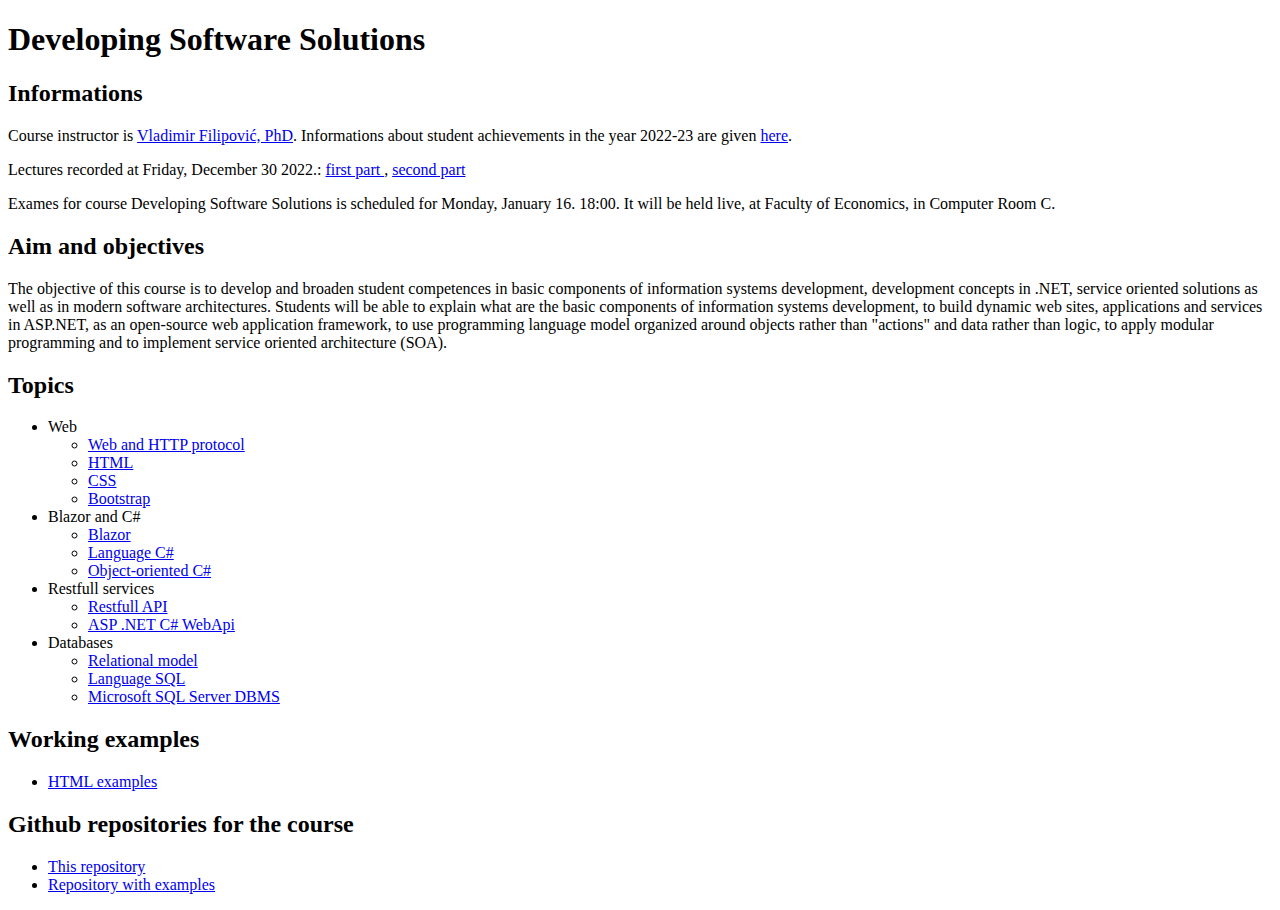
==== index.html @ cbf0e5c4 "Novo" ====
<!DOCTYPE html>
<html>

<head>
    <title>Developing Software Solutions</title>
</head>

<body>

    <h1>Developing Software Solutions</h1>

<h2>Informations</h2>

<p>
Course instructor is <a href="https://vladofilipovic.github.io/index-en.html" target="_blank">Vladimir Filipović, PhD</a>. 
Informations about student achievements in the year 2022-23 are given <a href="html-examples-2022/student-achievements.html" target="_blank">here</a>.
</p>

<p>
Lectures recorded at Friday, December 30 2022.:  
<a href="https://youtu.be/cV4htDXx9wU" target="_blank"> first part </a>, 
<a href="https://youtu.be/W8syeIR9BBA" target="_blank"> second part </a>
</p>



<p>
Exames for course Developing Software Solutions is scheduled for Monday, January 16. 18:00. It will be held live, at Faculty of Economics, in Computer Room C.   
</p>

<h2>Aim and objectives</h2>
The objective of this course is to develop and broaden student competences in basic components of information systems development,
development concepts in .NET, service oriented solutions as well as in modern software architectures.

Students will be able to explain what are the basic components of information systems development, to build dynamic web sites,
applications and services in ASP.NET, as an open-source web application framework, to use programming language model
organized around objects rather than "actions" and data rather than logic, to apply modular programming and to implement service oriented architecture (SOA).

<h2>Topics</h2>

<ul>
    <li>
        Web
        <ul>
            <li><a href="presentations/01-01-client-server-web.pdf" target="_blank">Web and HTTP protocol</a></li>
            <li><a href="presentations/01-02-html.pdf" target="_blank">HTML</a></li>
            <li><a href="presentations/01-03-css.pdf" target="_blank">CSS</a></li>
            <li><a href="presentations/01-04-bootstrap.pdf" target="_blank">Bootstrap</a></li>
        </ul>
    </li>
    <li>
        Blazor and C#
        <ul>
            <li><a href="presentations/02-01-blazor.pdf" target="_blank">Blazor</a></li>
            <li><a href="presentations/02-02-c-sharp-procedural.pdf" target="_blank">Language C#</a></li>
            <li><a href="presentations/02-03-c-sharp-oop.pdf" target="_blank">Object-oriented C#</a></li>
        </ul>
    </li>
    <li>
        Restfull services
        <ul>
            <li><a href="presentations/03-01-restfull-api.pdf" target="_blank">Restfull API</a></li>
            <li><a href="presentations/03-02-asp-net-webapi.pdf" target="_blank">ASP .NET C# WebApi</a></li>
        </ul>
    </li>
    <li>
        Databases
        <ul>
            <li><a href="presentations/04-01-realtional-model.pdf" target="_blank">Relational model</a></li>
            <li><a href="presentations/04-02-sql.pdf" target="_blank">Language SQL</a></li>
            <li><a href="presentations/04-03-ms-sql-server.pdf" target="_blank">Microsoft SQL Server DBMS</a></li>
        </ul>
    </li>
</ul>

<h2>Working examples</h2>
<ul>
    <li> <a href="html-examples-2022/index.html" target="_blank">HTML examples</a></li>
</ul>


<h2>Github repositories for the course</h2>
<ul>
    <li><a href="https://github.com/ekof-dss/ekof-dss.github.io" target="_blank">This repository</a></li>
    <li><a href="https://github.com/ekof-dss/teaching-samples" target="_blank">Repository with examples</a></li>
</ul>

</body>
</html>
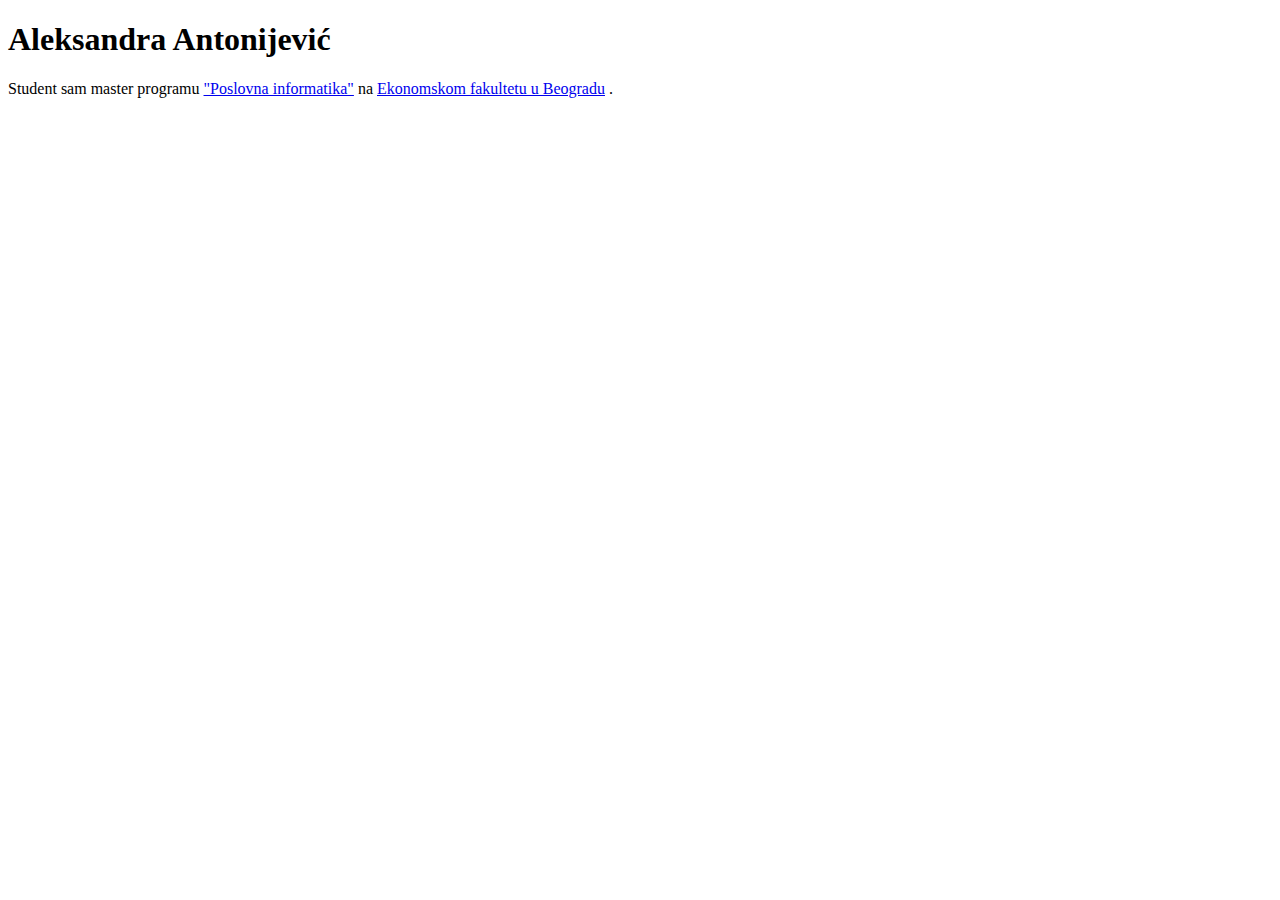
==== commit 2659d1d4: "1" ====
--- a/index.html
+++ b/index.html
@@ -2,88 +2,12 @@
 <html>
 
 <head>
-    <title>Developing Software Solutions</title>
+    <title>Aleksandra Antonijević</title>
 </head>
 
 <body>
-
-    <h1>Developing Software Solutions</h1>
-
-<h2>Informations</h2>
-
-<p>
-Course instructor is <a href="https://vladofilipovic.github.io/index-en.html" target="_blank">Vladimir Filipović, PhD</a>. 
-Informations about student achievements in the year 2022-23 are given <a href="html-examples-2022/student-achievements.html" target="_blank">here</a>.
-</p>
-
-<p>
-Lectures recorded at Friday, December 30 2022.:  
-<a href="https://youtu.be/cV4htDXx9wU" target="_blank"> first part </a>, 
-<a href="https://youtu.be/W8syeIR9BBA" target="_blank"> second part </a>
-</p>
-
-
-
-<p>
-Exames for course Developing Software Solutions is scheduled for Monday, January 16. 18:00. It will be held live, at Faculty of Economics, in Computer Room C.   
-</p>
-
-<h2>Aim and objectives</h2>
-The objective of this course is to develop and broaden student competences in basic components of information systems development,
-development concepts in .NET, service oriented solutions as well as in modern software architectures.
-
-Students will be able to explain what are the basic components of information systems development, to build dynamic web sites,
-applications and services in ASP.NET, as an open-source web application framework, to use programming language model
-organized around objects rather than "actions" and data rather than logic, to apply modular programming and to implement service oriented architecture (SOA).
-
-<h2>Topics</h2>
-
-<ul>
-    <li>
-        Web
-        <ul>
-            <li><a href="presentations/01-01-client-server-web.pdf" target="_blank">Web and HTTP protocol</a></li>
-            <li><a href="presentations/01-02-html.pdf" target="_blank">HTML</a></li>
-            <li><a href="presentations/01-03-css.pdf" target="_blank">CSS</a></li>
-            <li><a href="presentations/01-04-bootstrap.pdf" target="_blank">Bootstrap</a></li>
-        </ul>
-    </li>
-    <li>
-        Blazor and C#
-        <ul>
-            <li><a href="presentations/02-01-blazor.pdf" target="_blank">Blazor</a></li>
-            <li><a href="presentations/02-02-c-sharp-procedural.pdf" target="_blank">Language C#</a></li>
-            <li><a href="presentations/02-03-c-sharp-oop.pdf" target="_blank">Object-oriented C#</a></li>
-        </ul>
-    </li>
-    <li>
-        Restfull services
-        <ul>
-            <li><a href="presentations/03-01-restfull-api.pdf" target="_blank">Restfull API</a></li>
-            <li><a href="presentations/03-02-asp-net-webapi.pdf" target="_blank">ASP .NET C# WebApi</a></li>
-        </ul>
-    </li>
-    <li>
-        Databases
-        <ul>
-            <li><a href="presentations/04-01-realtional-model.pdf" target="_blank">Relational model</a></li>
-            <li><a href="presentations/04-02-sql.pdf" target="_blank">Language SQL</a></li>
-            <li><a href="presentations/04-03-ms-sql-server.pdf" target="_blank">Microsoft SQL Server DBMS</a></li>
-        </ul>
-    </li>
-</ul>
-
-<h2>Working examples</h2>
-<ul>
-    <li> <a href="html-examples-2022/index.html" target="_blank">HTML examples</a></li>
-</ul>
-
-
-<h2>Github repositories for the course</h2>
-<ul>
-    <li><a href="https://github.com/ekof-dss/ekof-dss.github.io" target="_blank">This repository</a></li>
-    <li><a href="https://github.com/ekof-dss/teaching-samples" target="_blank">Repository with examples</a></li>
-</ul>
-
+    <h1>Aleksandra Antonijević</h1>
+    <p>Student sam master programu <a href="http://www.ekof.bg.ac.rs/studije/master/master-studije-na-stranom-jeziku/international-master-in-business-informatics/" 
+        target="_blank">"Poslovna informatika"</a> na <a href="http://www.ekof.bg.ac.rs/" target="_blank">Ekonomskom fakultetu u Beogradu</a> .</p>
 </body>
 </html>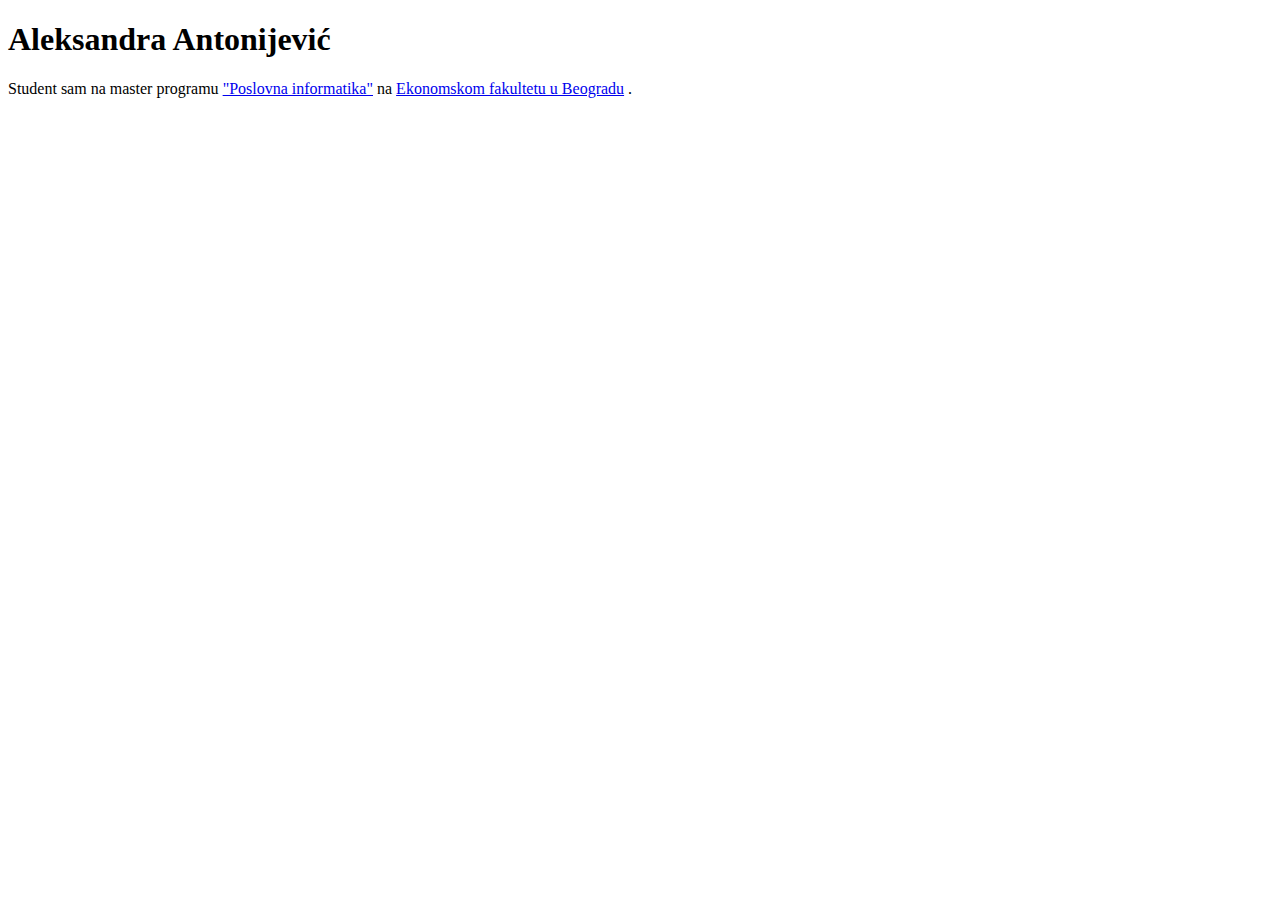
==== commit af99b9be: "2" ====
--- a/index.html
+++ b/index.html
@@ -7,7 +7,7 @@
 
 <body>
     <h1>Aleksandra Antonijević</h1>
-    <p>Student sam master programu <a href="http://www.ekof.bg.ac.rs/studije/master/master-studije-na-stranom-jeziku/international-master-in-business-informatics/" 
+    <p>Student sam na master programu <a href="http://www.ekof.bg.ac.rs/studije/master/master-studije-na-stranom-jeziku/international-master-in-business-informatics/" 
         target="_blank">"Poslovna informatika"</a> na <a href="http://www.ekof.bg.ac.rs/" target="_blank">Ekonomskom fakultetu u Beogradu</a> .</p>
 </body>
 </html>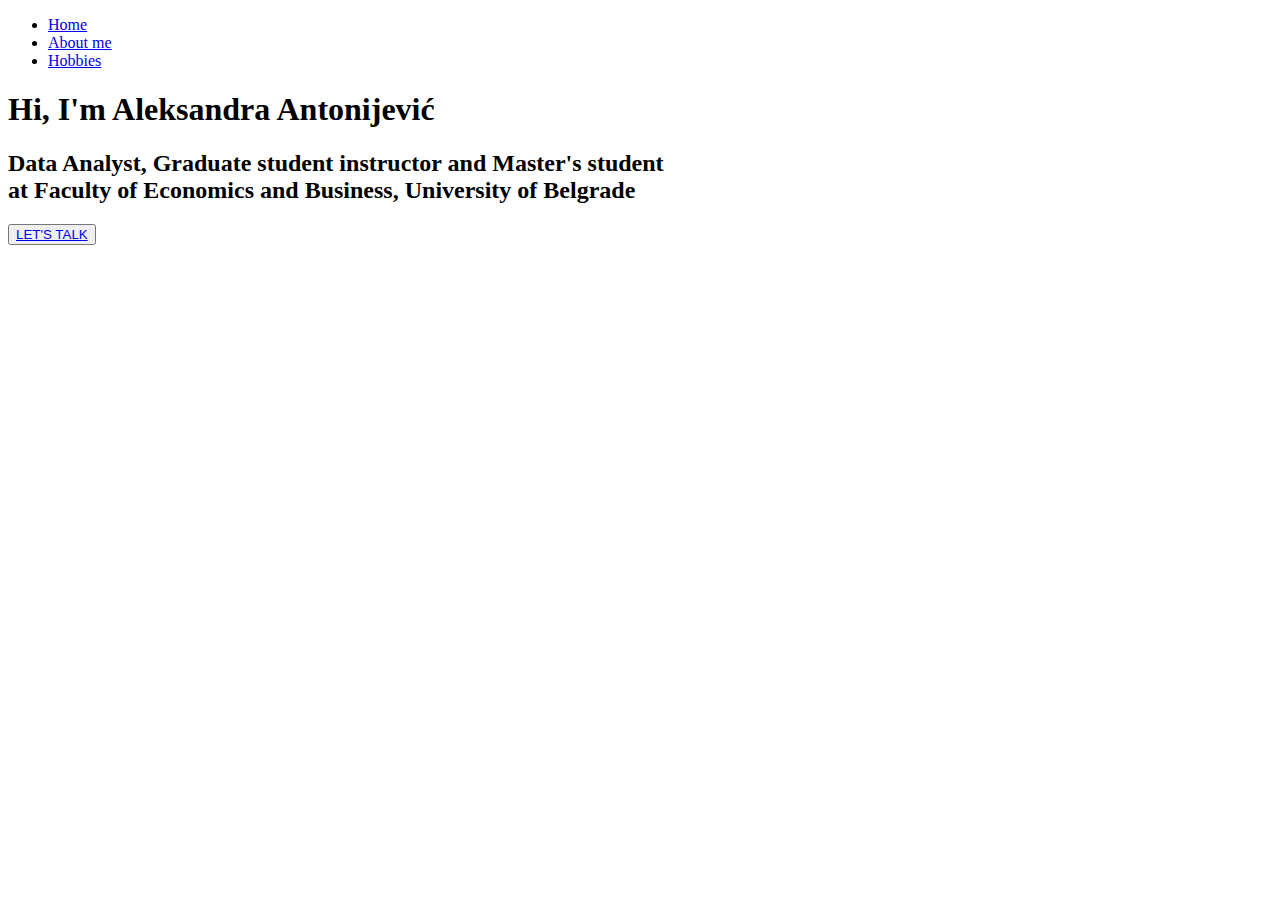
==== commit 5775162f: "update" ====
--- a/index.html
+++ b/index.html
@@ -3,11 +3,29 @@
 
 <head>
     <title>Aleksandra Antonijević</title>
+    <meta charset="utf-8" />
+    <link rel="stylesheet" type="text/css" href="style-1.css" />
+    
+    
 </head>
 
 <body>
-    <h1>Aleksandra Antonijević</h1>
-    <p>Student sam na master programu <a href="http://www.ekof.bg.ac.rs/studije/master/master-studije-na-stranom-jeziku/international-master-in-business-informatics/" 
-        target="_blank">"Poslovna informatika"</a> na <a href="http://www.ekof.bg.ac.rs/" target="_blank">Ekonomskom fakultetu u Beogradu</a> .</p>
+    <div class="banner">
+        <div class="navbar">
+            <ul>
+                <li><a href="index-home-en.html">Home</a></li>
+                <li><a href="index-about-me-en.html">About me</a></li>
+                <li><a href="index-hobbies-en.html">Hobbies</a></li>
+            </ul>
+        </div>
+    </div>
+    <div class="introduction">
+        <h1>Hi, I'm Aleksandra Antonijević</h1>
+        <h2>Data Analyst, Graduate student instructor and Master's student<br/>
+            at Faculty of Economics and Business, University of Belgrade</h2>
+        <div>
+            <button type="button"><span></span><a href="index-about-me-en.html">LET'S TALK</a></button>
+        </div>
+    </div>
 </body>
 </html>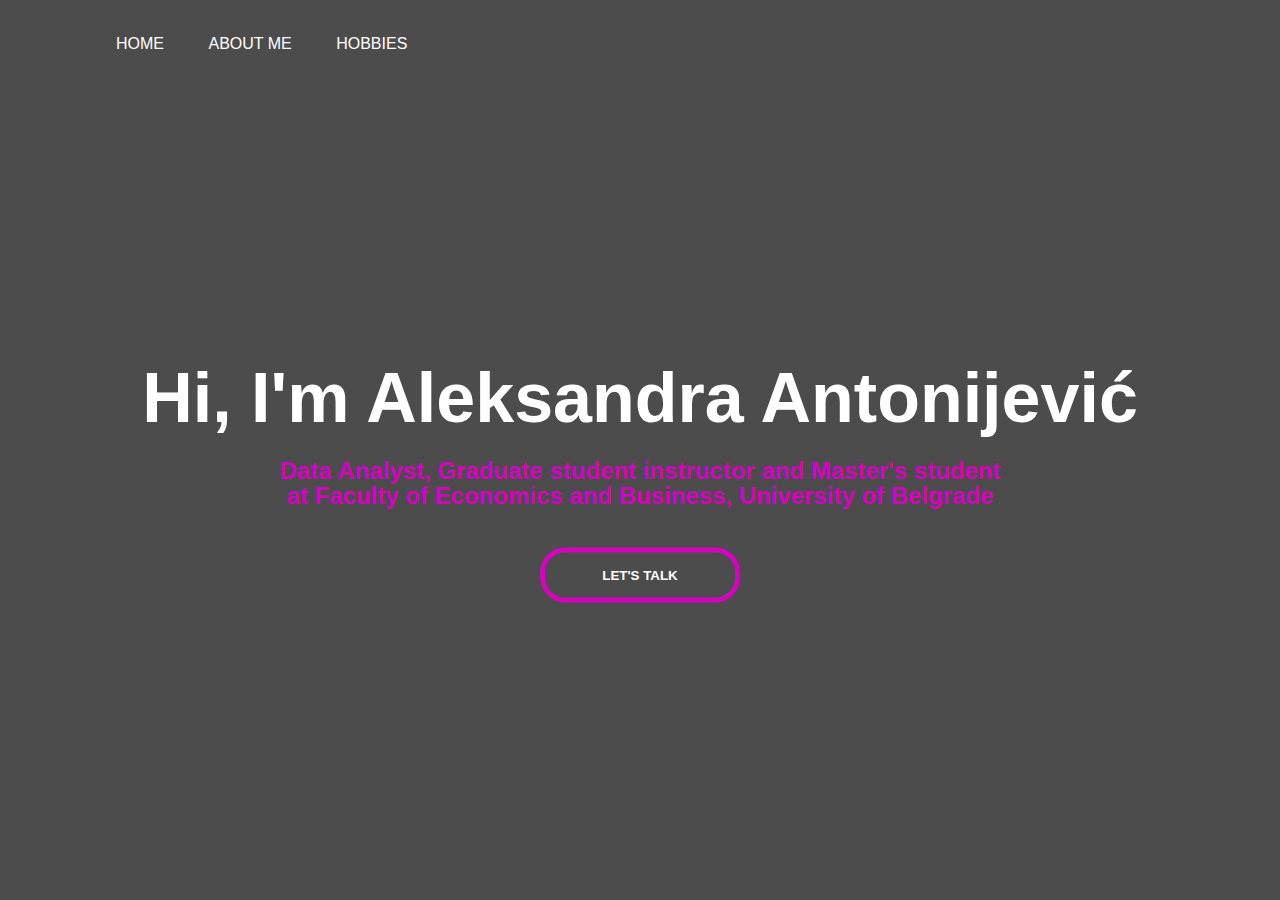
==== commit b089f434: "final" ====
--- a/index.html
+++ b/index.html
@@ -13,7 +13,7 @@
     <div class="banner">
         <div class="navbar">
             <ul>
-                <li><a href="index-home-en.html">Home</a></li>
+                <li><a href="index.html">Home</a></li>
                 <li><a href="index-about-me-en.html">About me</a></li>
                 <li><a href="index-hobbies-en.html">Hobbies</a></li>
             </ul>
--- a/style-1.css
+++ b/style-1.css
@@ -0,0 +1,117 @@
+*{
+    margin: 0;
+    padding: 0;
+    font-family:sans-serif;
+}
+
+.banner{
+    width: 100%;
+    height: 100vh;
+    background-image: linear-gradient(rgba(0,0,0,0.7),rgba(0,0,0,0.7)),url(Images/wallpaper2.png);
+    background-size: cover;
+    background-position: center;
+
+}
+
+.navbar{
+    width: 85%;
+    margin: auto;
+    padding: 35px 0;
+    display: flex;
+    align-items: center;
+    justify-content: space-between;
+    text-align: center;
+}
+
+.navbar ul li{
+    list-style: none;
+    display: inline-block;
+    margin: 0 20px;
+    position: relative;
+}
+
+.navbar ul li a{
+    text-decoration: none;
+    color: #fff;
+    text-transform: uppercase;
+}
+
+.navbar ul li::after{
+    content: '';
+    height: 3px;
+    width: 0;
+    background: rgb(212, 3, 191);
+    position: absolute;
+    left: 0;
+    bottom: -10px;
+    transition: 0.5s;
+}
+
+.navbar ul li:hover::after{
+    width: 100%;
+
+}
+
+.introduction{
+    width: 100%;
+    position: absolute;
+    top: 50%;
+    transform: translateY(-50%);
+    text-align: center;
+    color: #fff;
+}
+
+.introduction h1{
+    font-size: 70px;
+    margin-top: 80px;
+}
+
+.introduction h2{
+    color: rgb(212, 3, 191);
+    margin: 20px auto;
+    font-weight: bold;
+    line-height: 25px;
+
+}
+
+button{
+    width: 200px;
+    padding: 15px 0;
+    text-align: center;
+    margin: 20px 10px;
+    border-radius: 25px;
+    font-weight: bold;
+    border: 5px solid rgb(212, 3, 191);
+    background: transparent;
+    color:#fff;
+    cursor: pointer;
+    position: relative;
+    overflow: hidden;
+}
+
+button a{
+    text-decoration: none;
+    color: #fff;
+}
+
+span{
+    background: rgb(212, 3, 191);
+    width: 0;
+    height: 100%;
+    border-radius: 25px;
+    position: absolute;
+    left: 0;
+    bottom: 0;
+    z-index: -1;
+    transition: 0.5s;
+}
+
+
+button:hover span{
+    width: 100%;
+
+}
+
+button:hover{
+    border: none;
+}